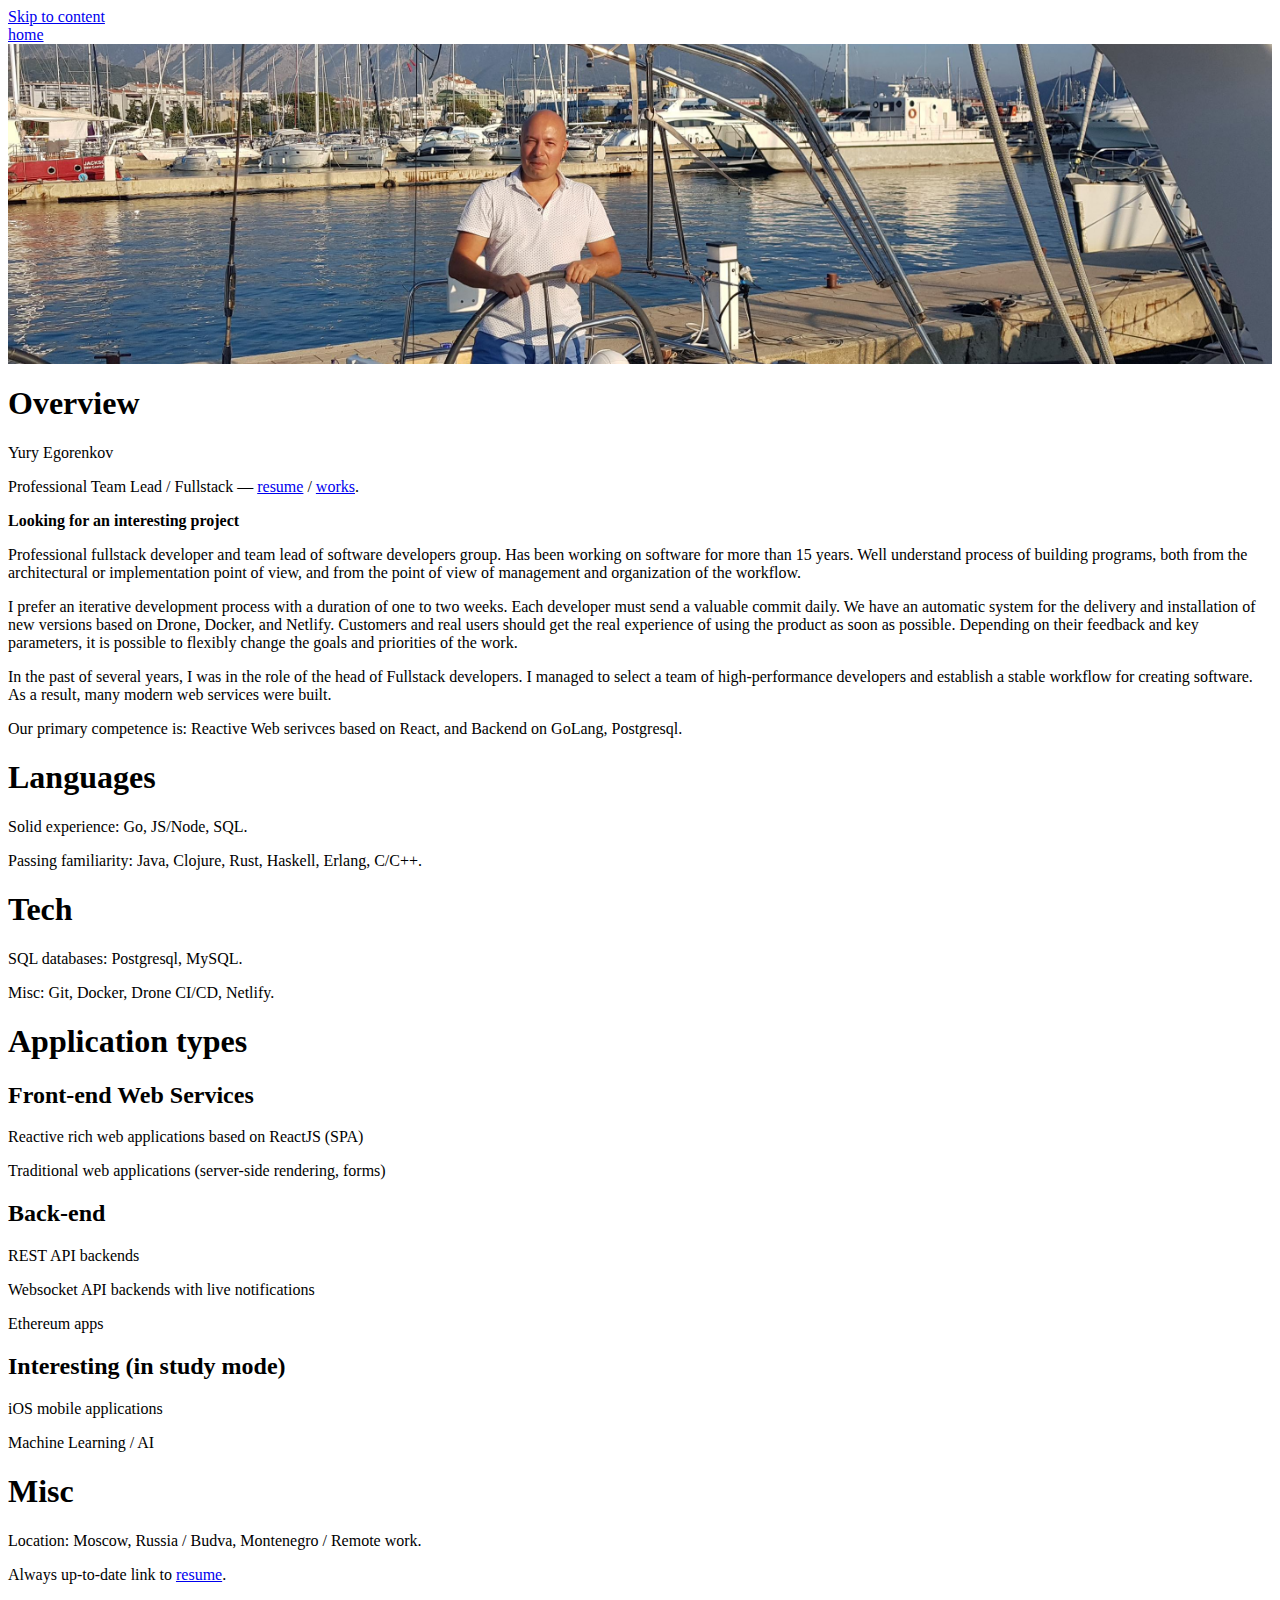
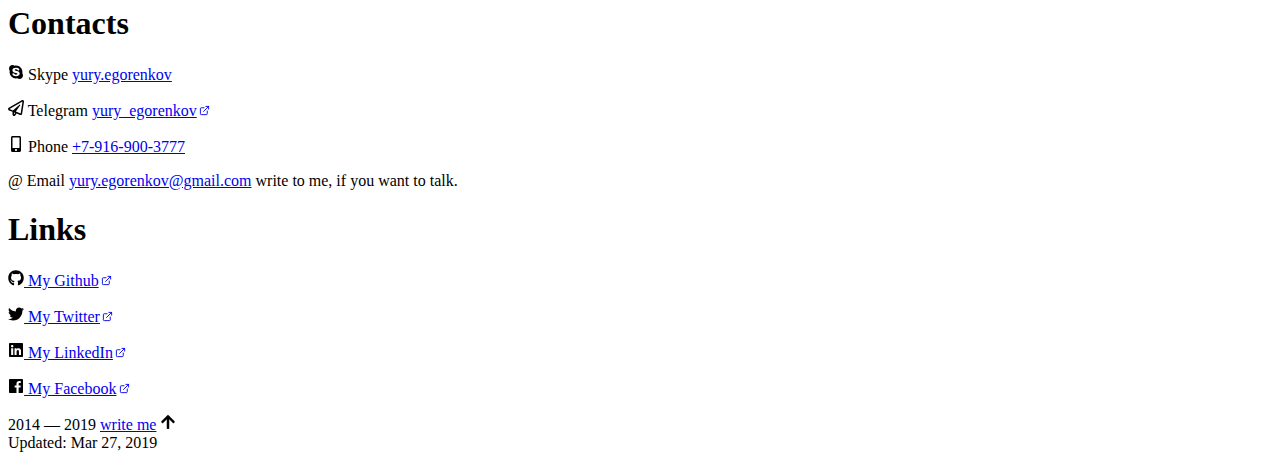
==== public/index.html @ 39ac1ca4 "Initial" ====
<!doctype html>
<html class="theme-light">
<head>
    <meta charset="utf-8" />
    <meta http-equiv="X-UA-Compatible" content="IE=edge,chrome=1" />
    <meta name="viewport" content="width=device-width, minimum-scale=1, maximum-scale=2, initial-scale=1, user-scalable=yes" />
    <link rel="icon" href="data:;base64,=" />
    <link rel="stylesheet" type="text/css" href="/styles/main.css?842717020" />

    <title>about:yury</title>

    <link rel="alternate" type="application/atom+xml" title="Yury's Posts (Atom)" href="/feed.xml" />
    <link rel="alternate" type="application/rss+xml" title="Yury's Posts (RSS)" href="/feed_rss.xml" />

    <meta name="author" content="Yury Egorenkov" />
    <meta property="og:title" content="about:yury" />
    <meta name="description" content="Overview about me" />
    
    

    
</head>

<body class="col-start-stretch relative" style="min-height: 100vh">
    
    <a href="#main-content" class="skip-to-content" onclick="event.preventDefault(); if (document.getElementById('main-content')) {document.getElementById('main-content').scrollIntoView()}">Skip to content</a>

<div class="limit-width row-start-stretch margin-v-1 gaps-h-1">
    <nav class="row-start-stretch">
        <a href="/"      aria-current="page" class="navlink --busy">home</a>

    </nav>

    <span class="flex-1"></span>
</div>

<div class="limit-width col-start-stretch flex-1">

<article role="main article" id="main-content" class="fancy-typography">
<div style="background-size: cover; background-image: url(images/face-far-away.jpg); background-repeat: no-repeat; background-position: 20% 50%; height: 20rem;"></div>
<h1 id="overview"><span class="heading-prefix" aria-hidden="true"></span>Overview<span style="margin-left: 0.5rem;"><a href="#overview" class="heading-anchor" aria-hidden="true"></a></span></h1>
<p>Yury Egorenkov</p>

<p>Professional Team Lead / Fullstack — <a href="/resume">resume</a> / <a href="/works">works</a>.</p>

<p><strong>Looking for an interesting project</strong></p>

<p>Professional fullstack developer and team lead of software developers group. Has been working on software for more than 15 years. Well understand process of building programs, both from the architectural or implementation point of view, and from the point of view of management and organization of the workflow.</p>

<p>I prefer an iterative development process with a duration of one to two weeks. Each developer must send a valuable commit daily. We have an automatic system for the delivery and installation of new versions based on Drone, Docker, and Netlify. Customers and real users should get the real experience of using the product as soon as possible. Depending on their feedback and key parameters, it is possible to flexibly change the goals and priorities of the work.</p>

<p>In the past of several years, I was in the role of the head of Fullstack developers. I managed to select a team of high-performance developers and establish a stable workflow for creating software. As a result, many modern web services were built.</p>

<p>Our primary competence is: Reactive Web serivces based on React, and Backend on GoLang, Postgresql.</p>
<h1 id="languages"><span class="heading-prefix" aria-hidden="true"></span>Languages<span style="margin-left: 0.5rem;"><a href="#languages" class="heading-anchor" aria-hidden="true"></a></span></h1>
<p>Solid experience: Go, JS/Node, SQL.</p>

<p>Passing familiarity: Java, Clojure, Rust, Haskell, Erlang, C/C++.</p>
<h1 id="tech"><span class="heading-prefix" aria-hidden="true"></span>Tech<span style="margin-left: 0.5rem;"><a href="#tech" class="heading-anchor" aria-hidden="true"></a></span></h1>
<p>SQL databases: Postgresql, MySQL.</p>

<p>Misc: Git, Docker, Drone CI/CD, Netlify.</p>
<h1 id="application-types"><span class="heading-prefix" aria-hidden="true"></span>Application types<span style="margin-left: 0.5rem;"><a href="#application-types" class="heading-anchor" aria-hidden="true"></a></span></h1><h2 id="front-end-web-services"><span class="heading-prefix" aria-hidden="true"></span>Front-end Web Services<span style="margin-left: 0.5rem;"><a href="#front-end-web-services" class="heading-anchor" aria-hidden="true"></a></span></h2>
<p>Reactive rich web applications based on ReactJS (SPA)</p>

<p>Traditional web applications (server-side rendering, forms)</p>
<h2 id="back-end"><span class="heading-prefix" aria-hidden="true"></span>Back-end<span style="margin-left: 0.5rem;"><a href="#back-end" class="heading-anchor" aria-hidden="true"></a></span></h2>
<p>REST API backends</p>

<p>Websocket API backends with live notifications</p>

<p>Ethereum apps</p>
<h2 id="interesting-in-study-mode"><span class="heading-prefix" aria-hidden="true"></span>Interesting (in study mode)<span style="margin-left: 0.5rem;"><a href="#interesting-in-study-mode" class="heading-anchor" aria-hidden="true"></a></span></h2>
<p>iOS mobile applications</p>

<p>Machine Learning / AI</p>
<h1 id="misc"><span class="heading-prefix" aria-hidden="true"></span>Misc<span style="margin-left: 0.5rem;"><a href="#misc" class="heading-anchor" aria-hidden="true"></a></span></h1>
<p>Location: Moscow, Russia / Budva, Montenegro / Remote work.</p>

<p>Always up-to-date link to <a href="/resume">resume</a>.</p>
<h1 id="contacts"><span class="heading-prefix" aria-hidden="true"></span>Contacts<span style="margin-left: 0.5rem;"><a href="#contacts" class="heading-anchor" aria-hidden="true"></a></span></h1>
<p><span><svg class="svg-icon fill-skype" viewBox="0 0 448 512" width="1em" height="1em"><path d="M424.7 299.8c2.9-14 4.7-28.9 4.7-43.8 0-113.5-91.9-205.3-205.3-205.3-14.9 0-29.7 1.7-43.8 4.7C161.3 40.7 137.7 32 112 32 50.2 32 0 82.2 0 144c0 25.7 8.7 49.3 23.3 68.2-2.9 14-4.7 28.9-4.7 43.8 0 113.5 91.9 205.3 205.3 205.3 14.9 0 29.7-1.7 43.8-4.7 19 14.6 42.6 23.3 68.2 23.3 61.8 0 112-50.2 112-112 .1-25.6-8.6-49.2-23.2-68.1zm-194.6 91.5c-65.6 0-120.5-29.2-120.5-65 0-16 9-30.6 29.5-30.6 31.2 0 34.1 44.9 88.1 44.9 25.7 0 42.3-11.4 42.3-26.3 0-18.7-16-21.6-42-28-62.5-15.4-117.8-22-117.8-87.2 0-59.2 58.6-81.1 109.1-81.1 55.1 0 110.8 21.9 110.8 55.4 0 16.9-11.4 31.8-30.3 31.8-28.3 0-29.2-33.5-75-33.5-25.7 0-42 7-42 22.5 0 19.8 20.8 21.8 69.1 33 41.4 9.3 90.7 26.8 90.7 77.6 0 59.1-57.1 86.5-112 86.5z"/></svg> Skype <a href="skype:yury.egorenkov?chat">yury.egorenkov</a></span></p>

<p><span><svg class="svg-icon fill-fg" viewBox="0 0 512 512" width="1em" height="1em"><path d="M440 6.5L24 246.4c-34.4 19.9-31.1 70.8 5.7 85.9L144 379.6V464c0 46.4 59.2 65.5 86.6 28.6l43.8-59.1 111.9 46.2c5.9 2.4 12.1 3.6 18.3 3.6 8.2 0 16.3-2.1 23.6-6.2 12.8-7.2 21.6-20 23.9-34.5l59.4-387.2c6.1-40.1-36.9-68.8-71.5-48.9zM192 464v-64.6l36.6 15.1L192 464zm212.6-28.7l-153.8-63.5L391 169.5c10.7-15.5-9.5-33.5-23.7-21.2L155.8 332.6 48 288 464 48l-59.4 387.3z"/></svg> Telegram <a href="https://t.me/yury_egorenkov" target="_blank" rel="noopener noreferrer">yury_egorenkov<svg width="24" height="24" viewBox="0 0 24 24" fill="none" stroke="currentColor" stroke-width="2" stroke-linecap="round" stroke-linejoin="round" style="display: inline-block; width: 1.5ex; height: 1.5ex; margin-left: 0.3ch;" aria-hidden="true">
	<path d="M18 13v6a2 2 0 0 1-2 2H5a2 2 0 0 1-2-2V8a2 2 0 0 1 2-2h6" />
	<polyline points="15 3 21 3 21 9" />
	<line x1="10" y1="14" x2="21" y2="3" />
</svg></a></span></p>

<p><span><svg class="svg-icon fill-fg" viewBox="0 0 320 512" width="1em" height="1em"><path d="M272 0H48C21.5 0 0 21.5 0 48v416c0 26.5 21.5 48 48 48h224c26.5 0 48-21.5 48-48V48c0-26.5-21.5-48-48-48zM160 480c-17.7 0-32-14.3-32-32s14.3-32 32-32 32 14.3 32 32-14.3 32-32 32zm112-108c0 6.6-5.4 12-12 12H60c-6.6 0-12-5.4-12-12V60c0-6.6 5.4-12 12-12h200c6.6 0 12 5.4 12 12v312z"/></svg> Phone <a href="tel:+7-916-900-3777">+7-916-900-3777</a></span></p>

<p><span>@ Email <a href="mailto:yury.egorenkov@gmail.com">yury.egorenkov@gmail.com</a></span> <span>write to me, if you want to talk.</span></p>
<h1 id="links"><span class="heading-prefix" aria-hidden="true"></span>Links<span style="margin-left: 0.5rem;"><a href="#links" class="heading-anchor" aria-hidden="true"></a></span></h1>
<p><a href="https://github.com/https://github.com/yury-egorenkov" target="_blank" rel="noopener noreferrer"><svg class="svg-icon fill-github" viewBox="0 0 496 512" width="1em" height="1em"><path d="M165.9 397.4c0 2-2.3 3.6-5.2 3.6-3.3.3-5.6-1.3-5.6-3.6 0-2 2.3-3.6 5.2-3.6 3-.3 5.6 1.3 5.6 3.6zm-31.1-4.5c-.7 2 1.3 4.3 4.3 4.9 2.6 1 5.6 0 6.2-2s-1.3-4.3-4.3-5.2c-2.6-.7-5.5.3-6.2 2.3zm44.2-1.7c-2.9.7-4.9 2.6-4.6 4.9.3 2 2.9 3.3 5.9 2.6 2.9-.7 4.9-2.6 4.6-4.6-.3-1.9-3-3.2-5.9-2.9zM244.8 8C106.1 8 0 113.3 0 252c0 110.9 69.8 205.8 169.5 239.2 12.8 2.3 17.3-5.6 17.3-12.1 0-6.2-.3-40.4-.3-61.4 0 0-70 15-84.7-29.8 0 0-11.4-29.1-27.8-36.6 0 0-22.9-15.7 1.6-15.4 0 0 24.9 2 38.6 25.8 21.9 38.6 58.6 27.5 72.9 20.9 2.3-16 8.8-27.1 16-33.7-55.9-6.2-112.3-14.3-112.3-110.5 0-27.5 7.6-41.3 23.6-58.9-2.6-6.5-11.1-33.3 2.6-67.9 20.9-6.5 69 27 69 27 20-5.6 41.5-8.5 62.8-8.5s42.8 2.9 62.8 8.5c0 0 48.1-33.6 69-27 13.7 34.7 5.2 61.4 2.6 67.9 16 17.7 25.8 31.5 25.8 58.9 0 96.5-58.9 104.2-114.8 110.5 9.2 7.9 17 22.9 17 46.4 0 33.7-.3 75.4-.3 83.6 0 6.5 4.6 14.4 17.3 12.1C428.2 457.8 496 362.9 496 252 496 113.3 383.5 8 244.8 8zM97.2 352.9c-1.3 1-1 3.3.7 5.2 1.6 1.6 3.9 2.3 5.2 1 1.3-1 1-3.3-.7-5.2-1.6-1.6-3.9-2.3-5.2-1zm-10.8-8.1c-.7 1.3.3 2.9 2.3 3.9 1.6 1 3.6.7 4.3-.7.7-1.3-.3-2.9-2.3-3.9-2-.6-3.6-.3-4.3.7zm32.4 35.6c-1.6 1.3-1 4.3 1.3 6.2 2.3 2.3 5.2 2.6 6.5 1 1.3-1.3.7-4.3-1.3-6.2-2.2-2.3-5.2-2.6-6.5-1zm-11.4-14.7c-1.6 1-1.6 3.6 0 5.9 1.6 2.3 4.3 3.3 5.6 2.3 1.6-1.3 1.6-3.9 0-6.2-1.4-2.3-4-3.3-5.6-2z"/></svg> My Github<svg width="24" height="24" viewBox="0 0 24 24" fill="none" stroke="currentColor" stroke-width="2" stroke-linecap="round" stroke-linejoin="round" style="display: inline-block; width: 1.5ex; height: 1.5ex; margin-left: 0.3ch;" aria-hidden="true">
	<path d="M18 13v6a2 2 0 0 1-2 2H5a2 2 0 0 1-2-2V8a2 2 0 0 1 2-2h6" />
	<polyline points="15 3 21 3 21 9" />
	<line x1="10" y1="14" x2="21" y2="3" />
</svg></a></p>

<p><a href="https://twitter.com/yury_egorenkov" target="_blank" rel="noopener noreferrer"><svg class="svg-icon fill-twitter" viewBox="0 0 512 512" width="1em" height="1em"><path d="M459.37 151.716c.325 4.548.325 9.097.325 13.645 0 138.72-105.583 298.558-298.558 298.558-59.452 0-114.68-17.219-161.137-47.106 8.447.974 16.568 1.299 25.34 1.299 49.055 0 94.213-16.568 130.274-44.832-46.132-.975-84.792-31.188-98.112-72.772 6.498.974 12.995 1.624 19.818 1.624 9.421 0 18.843-1.3 27.614-3.573-48.081-9.747-84.143-51.98-84.143-102.985v-1.299c13.969 7.797 30.214 12.67 47.431 13.319-28.264-18.843-46.781-51.005-46.781-87.391 0-19.492 5.197-37.36 14.294-52.954 51.655 63.675 129.3 105.258 216.365 109.807-1.624-7.797-2.599-15.918-2.599-24.04 0-57.828 46.782-104.934 104.934-104.934 30.213 0 57.502 12.67 76.67 33.137 23.715-4.548 46.456-13.32 66.599-25.34-7.798 24.366-24.366 44.833-46.132 57.827 21.117-2.273 41.584-8.122 60.426-16.243-14.292 20.791-32.161 39.308-52.628 54.253z"/></svg> My Twitter<svg width="24" height="24" viewBox="0 0 24 24" fill="none" stroke="currentColor" stroke-width="2" stroke-linecap="round" stroke-linejoin="round" style="display: inline-block; width: 1.5ex; height: 1.5ex; margin-left: 0.3ch;" aria-hidden="true">
	<path d="M18 13v6a2 2 0 0 1-2 2H5a2 2 0 0 1-2-2V8a2 2 0 0 1 2-2h6" />
	<polyline points="15 3 21 3 21 9" />
	<line x1="10" y1="14" x2="21" y2="3" />
</svg></a></p>

<p><a href="https://www.linkedin.com/in/yuryegorenkov" target="_blank" rel="noopener noreferrer"><svg class="svg-icon fill-linkedin" viewBox="0 0 448 512" width="1em" height="1em"><path d="M416 32H31.9C14.3 32 0 46.5 0 64.3v383.4C0 465.5 14.3 480 31.9 480H416c17.6 0 32-14.5 32-32.3V64.3c0-17.8-14.4-32.3-32-32.3zM135.4 416H69V202.2h66.5V416zm-33.2-243c-21.3 0-38.5-17.3-38.5-38.5S80.9 96 102.2 96c21.2 0 38.5 17.3 38.5 38.5 0 21.3-17.2 38.5-38.5 38.5zm282.1 243h-66.4V312c0-24.8-.5-56.7-34.5-56.7-34.6 0-39.9 27-39.9 54.9V416h-66.4V202.2h63.7v29.2h.9c8.9-16.8 30.6-34.5 62.9-34.5 67.2 0 79.7 44.3 79.7 101.9V416z"/></svg> My LinkedIn<svg width="24" height="24" viewBox="0 0 24 24" fill="none" stroke="currentColor" stroke-width="2" stroke-linecap="round" stroke-linejoin="round" style="display: inline-block; width: 1.5ex; height: 1.5ex; margin-left: 0.3ch;" aria-hidden="true">
	<path d="M18 13v6a2 2 0 0 1-2 2H5a2 2 0 0 1-2-2V8a2 2 0 0 1 2-2h6" />
	<polyline points="15 3 21 3 21 9" />
	<line x1="10" y1="14" x2="21" y2="3" />
</svg></a></p>

<p><a href="https://www.facebook.com/yury.egorenkov" target="_blank" rel="noopener noreferrer"><svg class="svg-icon fill-facebook" viewBox="0 0 448 512" width="1em" height="1em"><path d="M448 56.7v398.5c0 13.7-11.1 24.7-24.7 24.7H309.1V306.5h58.2l8.7-67.6h-67v-43.2c0-19.6 5.4-32.9 33.5-32.9h35.8v-60.5c-6.2-.8-27.4-2.7-52.2-2.7-51.6 0-87 31.5-87 89.4v49.9h-58.4v67.6h58.4V480H24.7C11.1 480 0 468.9 0 455.3V56.7C0 43.1 11.1 32 24.7 32h398.5c13.7 0 24.8 11.1 24.8 24.7z"/></svg> My Facebook<svg width="24" height="24" viewBox="0 0 24 24" fill="none" stroke="currentColor" stroke-width="2" stroke-linecap="round" stroke-linejoin="round" style="display: inline-block; width: 1.5ex; height: 1.5ex; margin-left: 0.3ch;" aria-hidden="true">
	<path d="M18 13v6a2 2 0 0 1-2 2H5a2 2 0 0 1-2-2V8a2 2 0 0 1 2-2h6" />
	<polyline points="15 3 21 3 21 9" />
	<line x1="10" y1="14" x2="21" y2="3" />
</svg></a></p>

</article>
</div>
<footer style="margin-top: auto">
    <div class="limit-width row-between-center margin-t-2 font-small">
        <span class="flex-1 row-start-start gaps-h-0x5">
            <span class="text-left">2014 — 2019</span>
        </span>

        <span class="flex-1 text-center">
            <a href="/#contacts" class="decorate-link">write me</a>
        </span>

        <span class="flex-1 row-end-center gaps-h-0x5">
            <a href="#" class="fill-faded padding-1 busy-bg-pale" onclick="event.preventDefault(); window.scrollTo(0, 0)">
                <svg class="svg-icon fill-fg" viewBox="0 0 448 512" width="1em" height="1em"><path d="M34.9 289.5l-22.2-22.2c-9.4-9.4-9.4-24.6 0-33.9L207 39c9.4-9.4 24.6-9.4 33.9 0l194.3 194.3c9.4 9.4 9.4 24.6 0 33.9L413 289.4c-9.5 9.5-25 9.3-34.3-.4L264 168.6V456c0 13.3-10.7 24-24 24h-32c-13.3 0-24-10.7-24-24V168.6L69.2 289.1c-9.3 9.8-24.8 10-34.3.4z"/></svg>
            </a>
        </span>

    </div>
    <span class="fg-blue row-center-center padding-0x5 sm-hide font-small margin-b-2">
        Updated: Mar 27, 2019
    </span>
</footer>

</body>
</html>
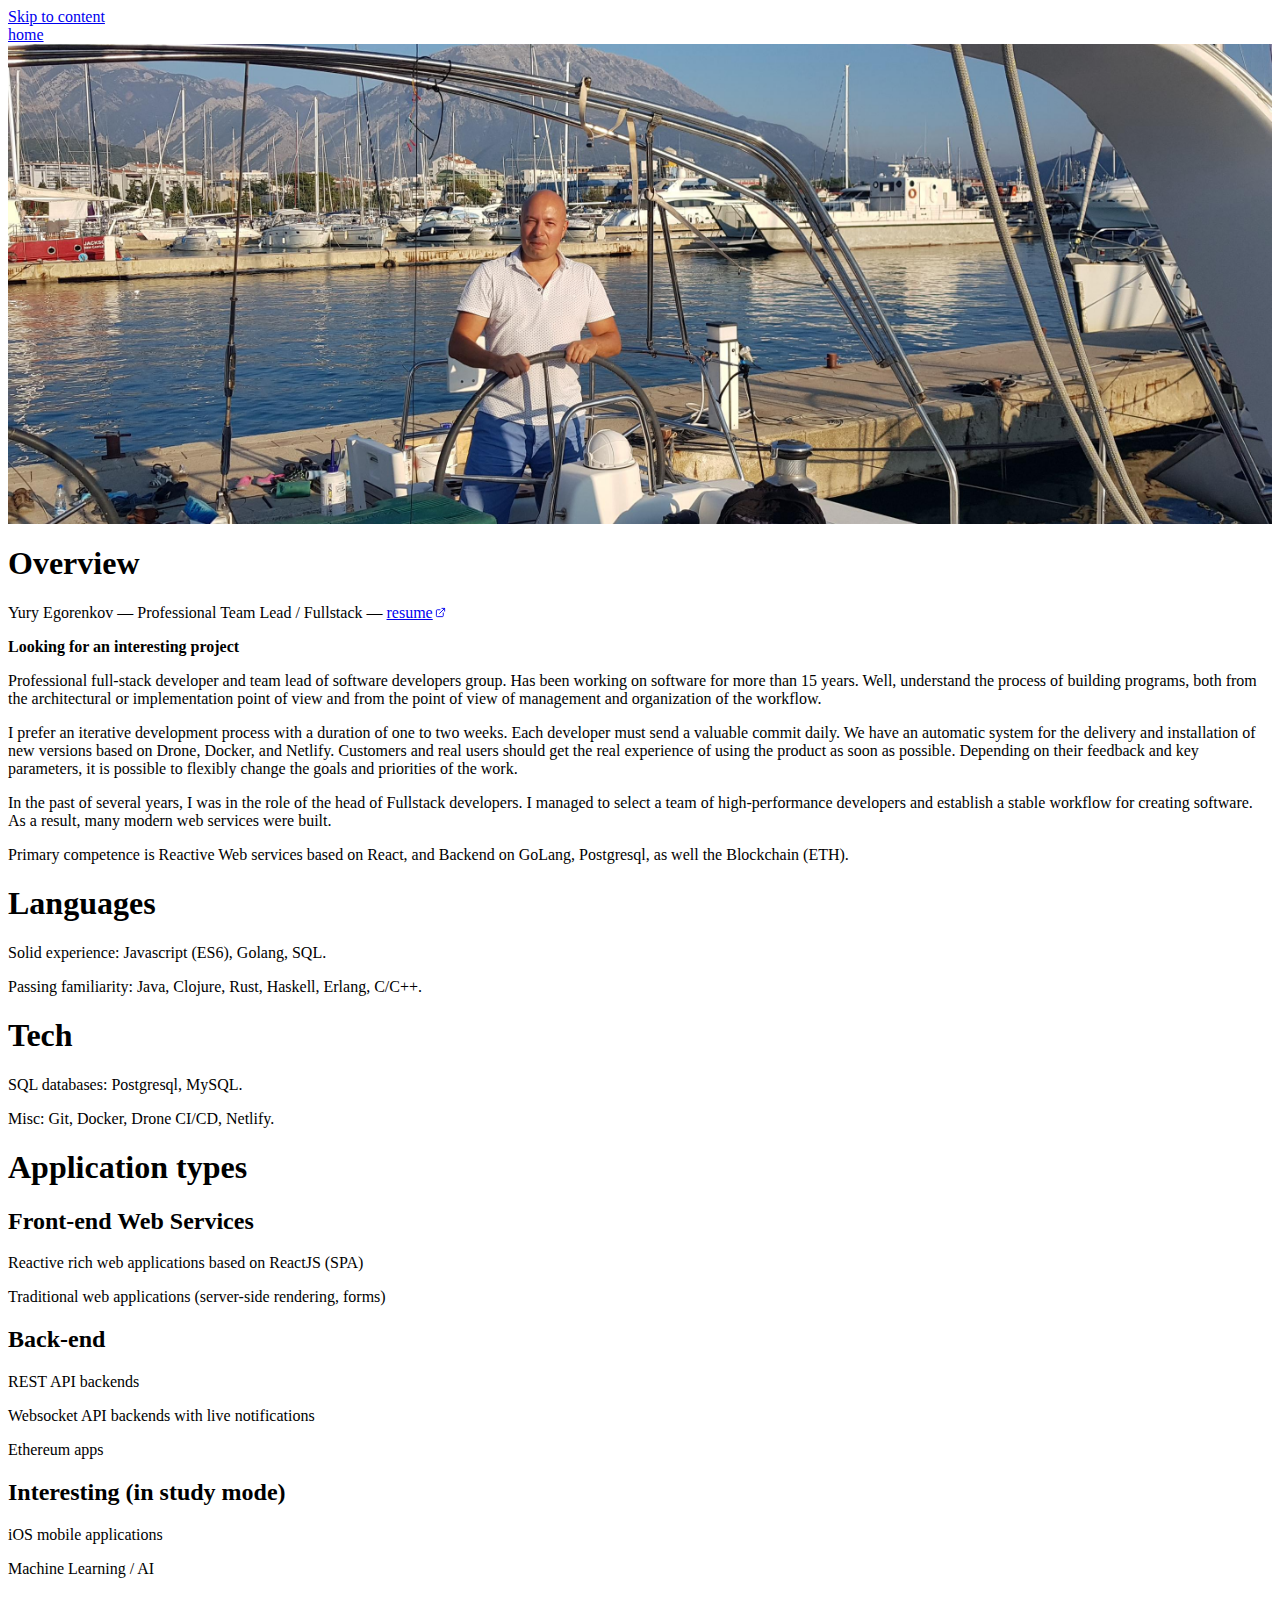
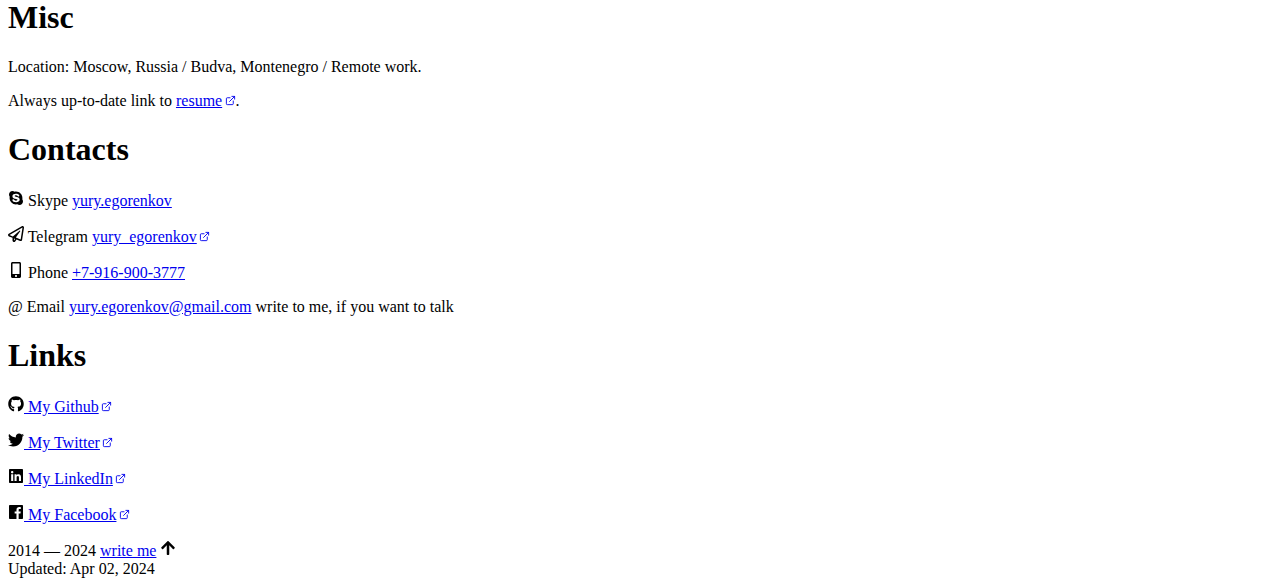
==== commit dd1b15d5: "update" ====
--- a/public/index.html
+++ b/public/index.html
@@ -7,7 +7,7 @@
     <meta http-equiv="X-UA-Compatible" content="IE=edge,chrome=1" />
     <meta name="viewport" content="width=device-width, minimum-scale=1, maximum-scale=2, initial-scale=1, user-scalable=yes" />
     <link rel="icon" href="data:;base64,=" />
-    <link rel="stylesheet" type="text/css" href="/styles/main.css?842717020" />
+    <link rel="stylesheet" type="text/css" href="/styles/main.css?2038289676" />
 
     <title>about:yury</title>
 
@@ -20,6 +20,21 @@
     
     
 
+    
+    <script>
+        {
+            let ws
+            function reinit() {
+                const url    = 'ws://' + window.location.hostname + ':52694/ws'
+                const ws     = new WebSocket(url)
+                ws.onmessage = reload
+                ws.onclose   = reinitAfterDelay
+            }
+            function reload()           {window.location.reload()}
+            function reinitAfterDelay() {setTimeout(reinit, 1000)}
+            reinit()
+        }
+    </script>
     
 </head>
 
@@ -36,26 +51,30 @@
     <span class="flex-1"></span>
 </div>
 
-<div class="limit-width col-start-stretch flex-1">
+<div class="col-start-stretch flex-1">
 
 <article role="main article" id="main-content" class="fancy-typography">
-<div style="background-size: cover; background-image: url(images/face-far-away.jpg); background-repeat: no-repeat; background-position: 20% 50%; height: 20rem;"></div>
+<div style="background-size: cover; background-image: url(images/face-far-away.jpg); background-repeat: no-repeat; background-position: 20% 50%; height: 30rem;"></div>
+
+<p><div class="limit-width fancy-typography"></p>
 <h1 id="overview"><span class="heading-prefix" aria-hidden="true"></span>Overview<span style="margin-left: 0.5rem;"><a href="#overview" class="heading-anchor" aria-hidden="true"></a></span></h1>
-<p>Yury Egorenkov</p>
-
-<p>Professional Team Lead / Fullstack — <a href="/resume">resume</a> / <a href="/works">works</a>.</p>
+<p>Yury Egorenkov — Professional Team Lead / Fullstack — <a href="https://resume.io/r/cCvDwckXS" target="_blank" rel="noopener noreferrer">resume<svg width="24" height="24" viewBox="0 0 24 24" fill="none" stroke="currentColor" stroke-width="2" stroke-linecap="round" stroke-linejoin="round" style="display: inline-block; width: 1.5ex; height: 1.5ex; margin-left: 0.3ch;" aria-hidden="true">
+	<path d="M18 13v6a2 2 0 0 1-2 2H5a2 2 0 0 1-2-2V8a2 2 0 0 1 2-2h6" />
+	<polyline points="15 3 21 3 21 9" />
+	<line x1="10" y1="14" x2="21" y2="3" />
+</svg></a></p>
 
 <p><strong>Looking for an interesting project</strong></p>
 
-<p>Professional fullstack developer and team lead of software developers group. Has been working on software for more than 15 years. Well understand process of building programs, both from the architectural or implementation point of view, and from the point of view of management and organization of the workflow.</p>
+<p>Professional full-stack developer and team lead of software developers group. Has been working on software for more than 15 years. Well, understand the process of building programs, both from the architectural or implementation point of view and from the point of view of management and organization of the workflow.</p>
 
 <p>I prefer an iterative development process with a duration of one to two weeks. Each developer must send a valuable commit daily. We have an automatic system for the delivery and installation of new versions based on Drone, Docker, and Netlify. Customers and real users should get the real experience of using the product as soon as possible. Depending on their feedback and key parameters, it is possible to flexibly change the goals and priorities of the work.</p>
 
 <p>In the past of several years, I was in the role of the head of Fullstack developers. I managed to select a team of high-performance developers and establish a stable workflow for creating software. As a result, many modern web services were built.</p>
 
-<p>Our primary competence is: Reactive Web serivces based on React, and Backend on GoLang, Postgresql.</p>
+<p>Primary competence is Reactive Web services based on React, and Backend on GoLang, Postgresql, as well the Blockchain (ETH).</p>
 <h1 id="languages"><span class="heading-prefix" aria-hidden="true"></span>Languages<span style="margin-left: 0.5rem;"><a href="#languages" class="heading-anchor" aria-hidden="true"></a></span></h1>
-<p>Solid experience: Go, JS/Node, SQL.</p>
+<p>Solid experience: Javascript (ES6), Golang, SQL.</p>
 
 <p>Passing familiarity: Java, Clojure, Rust, Haskell, Erlang, C/C++.</p>
 <h1 id="tech"><span class="heading-prefix" aria-hidden="true"></span>Tech<span style="margin-left: 0.5rem;"><a href="#tech" class="heading-anchor" aria-hidden="true"></a></span></h1>
@@ -79,7 +98,11 @@
 <h1 id="misc"><span class="heading-prefix" aria-hidden="true"></span>Misc<span style="margin-left: 0.5rem;"><a href="#misc" class="heading-anchor" aria-hidden="true"></a></span></h1>
 <p>Location: Moscow, Russia / Budva, Montenegro / Remote work.</p>
 
-<p>Always up-to-date link to <a href="/resume">resume</a>.</p>
+<p>Always up-to-date link to <a href="https://resume.io/r/cCvDwckXS" target="_blank" rel="noopener noreferrer">resume<svg width="24" height="24" viewBox="0 0 24 24" fill="none" stroke="currentColor" stroke-width="2" stroke-linecap="round" stroke-linejoin="round" style="display: inline-block; width: 1.5ex; height: 1.5ex; margin-left: 0.3ch;" aria-hidden="true">
+	<path d="M18 13v6a2 2 0 0 1-2 2H5a2 2 0 0 1-2-2V8a2 2 0 0 1 2-2h6" />
+	<polyline points="15 3 21 3 21 9" />
+	<line x1="10" y1="14" x2="21" y2="3" />
+</svg></a>.</p>
 <h1 id="contacts"><span class="heading-prefix" aria-hidden="true"></span>Contacts<span style="margin-left: 0.5rem;"><a href="#contacts" class="heading-anchor" aria-hidden="true"></a></span></h1>
 <p><span><svg class="svg-icon fill-skype" viewBox="0 0 448 512" width="1em" height="1em"><path d="M424.7 299.8c2.9-14 4.7-28.9 4.7-43.8 0-113.5-91.9-205.3-205.3-205.3-14.9 0-29.7 1.7-43.8 4.7C161.3 40.7 137.7 32 112 32 50.2 32 0 82.2 0 144c0 25.7 8.7 49.3 23.3 68.2-2.9 14-4.7 28.9-4.7 43.8 0 113.5 91.9 205.3 205.3 205.3 14.9 0 29.7-1.7 43.8-4.7 19 14.6 42.6 23.3 68.2 23.3 61.8 0 112-50.2 112-112 .1-25.6-8.6-49.2-23.2-68.1zm-194.6 91.5c-65.6 0-120.5-29.2-120.5-65 0-16 9-30.6 29.5-30.6 31.2 0 34.1 44.9 88.1 44.9 25.7 0 42.3-11.4 42.3-26.3 0-18.7-16-21.6-42-28-62.5-15.4-117.8-22-117.8-87.2 0-59.2 58.6-81.1 109.1-81.1 55.1 0 110.8 21.9 110.8 55.4 0 16.9-11.4 31.8-30.3 31.8-28.3 0-29.2-33.5-75-33.5-25.7 0-42 7-42 22.5 0 19.8 20.8 21.8 69.1 33 41.4 9.3 90.7 26.8 90.7 77.6 0 59.1-57.1 86.5-112 86.5z"/></svg> Skype <a href="skype:yury.egorenkov?chat">yury.egorenkov</a></span></p>
 
@@ -91,9 +114,9 @@
 
 <p><span><svg class="svg-icon fill-fg" viewBox="0 0 320 512" width="1em" height="1em"><path d="M272 0H48C21.5 0 0 21.5 0 48v416c0 26.5 21.5 48 48 48h224c26.5 0 48-21.5 48-48V48c0-26.5-21.5-48-48-48zM160 480c-17.7 0-32-14.3-32-32s14.3-32 32-32 32 14.3 32 32-14.3 32-32 32zm112-108c0 6.6-5.4 12-12 12H60c-6.6 0-12-5.4-12-12V60c0-6.6 5.4-12 12-12h200c6.6 0 12 5.4 12 12v312z"/></svg> Phone <a href="tel:+7-916-900-3777">+7-916-900-3777</a></span></p>
 
-<p><span>@ Email <a href="mailto:yury.egorenkov@gmail.com">yury.egorenkov@gmail.com</a></span> <span>write to me, if you want to talk.</span></p>
+<p><span>@ Email <a href="mailto:yury.egorenkov@gmail.com">yury.egorenkov@gmail.com</a></span> <span>write to me, if you want to talk  </span></p>
 <h1 id="links"><span class="heading-prefix" aria-hidden="true"></span>Links<span style="margin-left: 0.5rem;"><a href="#links" class="heading-anchor" aria-hidden="true"></a></span></h1>
-<p><a href="https://github.com/https://github.com/yury-egorenkov" target="_blank" rel="noopener noreferrer"><svg class="svg-icon fill-github" viewBox="0 0 496 512" width="1em" height="1em"><path d="M165.9 397.4c0 2-2.3 3.6-5.2 3.6-3.3.3-5.6-1.3-5.6-3.6 0-2 2.3-3.6 5.2-3.6 3-.3 5.6 1.3 5.6 3.6zm-31.1-4.5c-.7 2 1.3 4.3 4.3 4.9 2.6 1 5.6 0 6.2-2s-1.3-4.3-4.3-5.2c-2.6-.7-5.5.3-6.2 2.3zm44.2-1.7c-2.9.7-4.9 2.6-4.6 4.9.3 2 2.9 3.3 5.9 2.6 2.9-.7 4.9-2.6 4.6-4.6-.3-1.9-3-3.2-5.9-2.9zM244.8 8C106.1 8 0 113.3 0 252c0 110.9 69.8 205.8 169.5 239.2 12.8 2.3 17.3-5.6 17.3-12.1 0-6.2-.3-40.4-.3-61.4 0 0-70 15-84.7-29.8 0 0-11.4-29.1-27.8-36.6 0 0-22.9-15.7 1.6-15.4 0 0 24.9 2 38.6 25.8 21.9 38.6 58.6 27.5 72.9 20.9 2.3-16 8.8-27.1 16-33.7-55.9-6.2-112.3-14.3-112.3-110.5 0-27.5 7.6-41.3 23.6-58.9-2.6-6.5-11.1-33.3 2.6-67.9 20.9-6.5 69 27 69 27 20-5.6 41.5-8.5 62.8-8.5s42.8 2.9 62.8 8.5c0 0 48.1-33.6 69-27 13.7 34.7 5.2 61.4 2.6 67.9 16 17.7 25.8 31.5 25.8 58.9 0 96.5-58.9 104.2-114.8 110.5 9.2 7.9 17 22.9 17 46.4 0 33.7-.3 75.4-.3 83.6 0 6.5 4.6 14.4 17.3 12.1C428.2 457.8 496 362.9 496 252 496 113.3 383.5 8 244.8 8zM97.2 352.9c-1.3 1-1 3.3.7 5.2 1.6 1.6 3.9 2.3 5.2 1 1.3-1 1-3.3-.7-5.2-1.6-1.6-3.9-2.3-5.2-1zm-10.8-8.1c-.7 1.3.3 2.9 2.3 3.9 1.6 1 3.6.7 4.3-.7.7-1.3-.3-2.9-2.3-3.9-2-.6-3.6-.3-4.3.7zm32.4 35.6c-1.6 1.3-1 4.3 1.3 6.2 2.3 2.3 5.2 2.6 6.5 1 1.3-1.3.7-4.3-1.3-6.2-2.2-2.3-5.2-2.6-6.5-1zm-11.4-14.7c-1.6 1-1.6 3.6 0 5.9 1.6 2.3 4.3 3.3 5.6 2.3 1.6-1.3 1.6-3.9 0-6.2-1.4-2.3-4-3.3-5.6-2z"/></svg> My Github<svg width="24" height="24" viewBox="0 0 24 24" fill="none" stroke="currentColor" stroke-width="2" stroke-linecap="round" stroke-linejoin="round" style="display: inline-block; width: 1.5ex; height: 1.5ex; margin-left: 0.3ch;" aria-hidden="true">
+<p><a href="https://github.com/yury-egorenkov" target="_blank" rel="noopener noreferrer"><svg class="svg-icon fill-github" viewBox="0 0 496 512" width="1em" height="1em"><path d="M165.9 397.4c0 2-2.3 3.6-5.2 3.6-3.3.3-5.6-1.3-5.6-3.6 0-2 2.3-3.6 5.2-3.6 3-.3 5.6 1.3 5.6 3.6zm-31.1-4.5c-.7 2 1.3 4.3 4.3 4.9 2.6 1 5.6 0 6.2-2s-1.3-4.3-4.3-5.2c-2.6-.7-5.5.3-6.2 2.3zm44.2-1.7c-2.9.7-4.9 2.6-4.6 4.9.3 2 2.9 3.3 5.9 2.6 2.9-.7 4.9-2.6 4.6-4.6-.3-1.9-3-3.2-5.9-2.9zM244.8 8C106.1 8 0 113.3 0 252c0 110.9 69.8 205.8 169.5 239.2 12.8 2.3 17.3-5.6 17.3-12.1 0-6.2-.3-40.4-.3-61.4 0 0-70 15-84.7-29.8 0 0-11.4-29.1-27.8-36.6 0 0-22.9-15.7 1.6-15.4 0 0 24.9 2 38.6 25.8 21.9 38.6 58.6 27.5 72.9 20.9 2.3-16 8.8-27.1 16-33.7-55.9-6.2-112.3-14.3-112.3-110.5 0-27.5 7.6-41.3 23.6-58.9-2.6-6.5-11.1-33.3 2.6-67.9 20.9-6.5 69 27 69 27 20-5.6 41.5-8.5 62.8-8.5s42.8 2.9 62.8 8.5c0 0 48.1-33.6 69-27 13.7 34.7 5.2 61.4 2.6 67.9 16 17.7 25.8 31.5 25.8 58.9 0 96.5-58.9 104.2-114.8 110.5 9.2 7.9 17 22.9 17 46.4 0 33.7-.3 75.4-.3 83.6 0 6.5 4.6 14.4 17.3 12.1C428.2 457.8 496 362.9 496 252 496 113.3 383.5 8 244.8 8zM97.2 352.9c-1.3 1-1 3.3.7 5.2 1.6 1.6 3.9 2.3 5.2 1 1.3-1 1-3.3-.7-5.2-1.6-1.6-3.9-2.3-5.2-1zm-10.8-8.1c-.7 1.3.3 2.9 2.3 3.9 1.6 1 3.6.7 4.3-.7.7-1.3-.3-2.9-2.3-3.9-2-.6-3.6-.3-4.3.7zm32.4 35.6c-1.6 1.3-1 4.3 1.3 6.2 2.3 2.3 5.2 2.6 6.5 1 1.3-1.3.7-4.3-1.3-6.2-2.2-2.3-5.2-2.6-6.5-1zm-11.4-14.7c-1.6 1-1.6 3.6 0 5.9 1.6 2.3 4.3 3.3 5.6 2.3 1.6-1.3 1.6-3.9 0-6.2-1.4-2.3-4-3.3-5.6-2z"/></svg> My Github<svg width="24" height="24" viewBox="0 0 24 24" fill="none" stroke="currentColor" stroke-width="2" stroke-linecap="round" stroke-linejoin="round" style="display: inline-block; width: 1.5ex; height: 1.5ex; margin-left: 0.3ch;" aria-hidden="true">
 	<path d="M18 13v6a2 2 0 0 1-2 2H5a2 2 0 0 1-2-2V8a2 2 0 0 1 2-2h6" />
 	<polyline points="15 3 21 3 21 9" />
 	<line x1="10" y1="14" x2="21" y2="3" />
@@ -115,14 +138,15 @@
 	<path d="M18 13v6a2 2 0 0 1-2 2H5a2 2 0 0 1-2-2V8a2 2 0 0 1 2-2h6" />
 	<polyline points="15 3 21 3 21 9" />
 	<line x1="10" y1="14" x2="21" y2="3" />
-</svg></a></p>
+</svg></a>
+</div></p>
 
 </article>
 </div>
 <footer style="margin-top: auto">
     <div class="limit-width row-between-center margin-t-2 font-small">
         <span class="flex-1 row-start-start gaps-h-0x5">
-            <span class="text-left">2014 — 2019</span>
+            <span class="text-left">2014 — 2024</span>
         </span>
 
         <span class="flex-1 text-center">
@@ -137,7 +161,7 @@
 
     </div>
     <span class="fg-blue row-center-center padding-0x5 sm-hide font-small margin-b-2">
-        Updated: Mar 27, 2019
+        Updated: Apr 02, 2024
     </span>
 </footer>
 
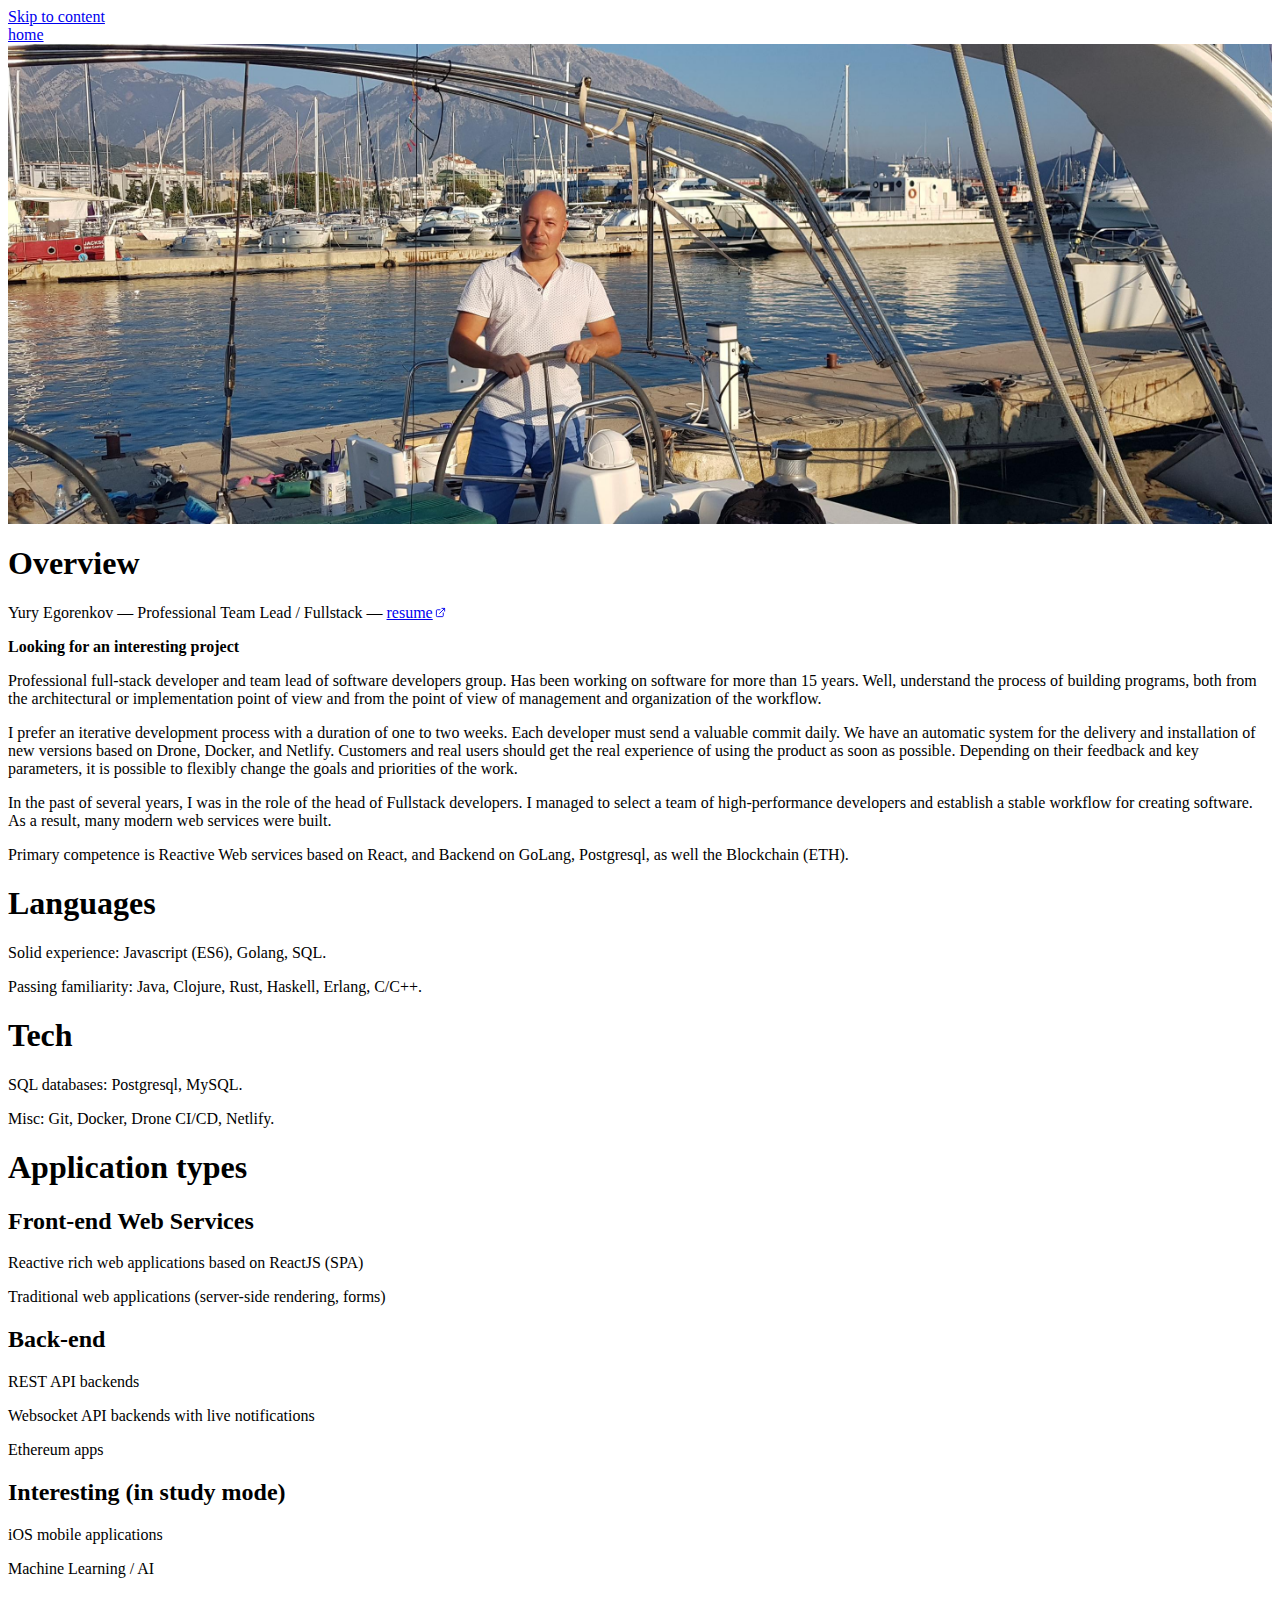
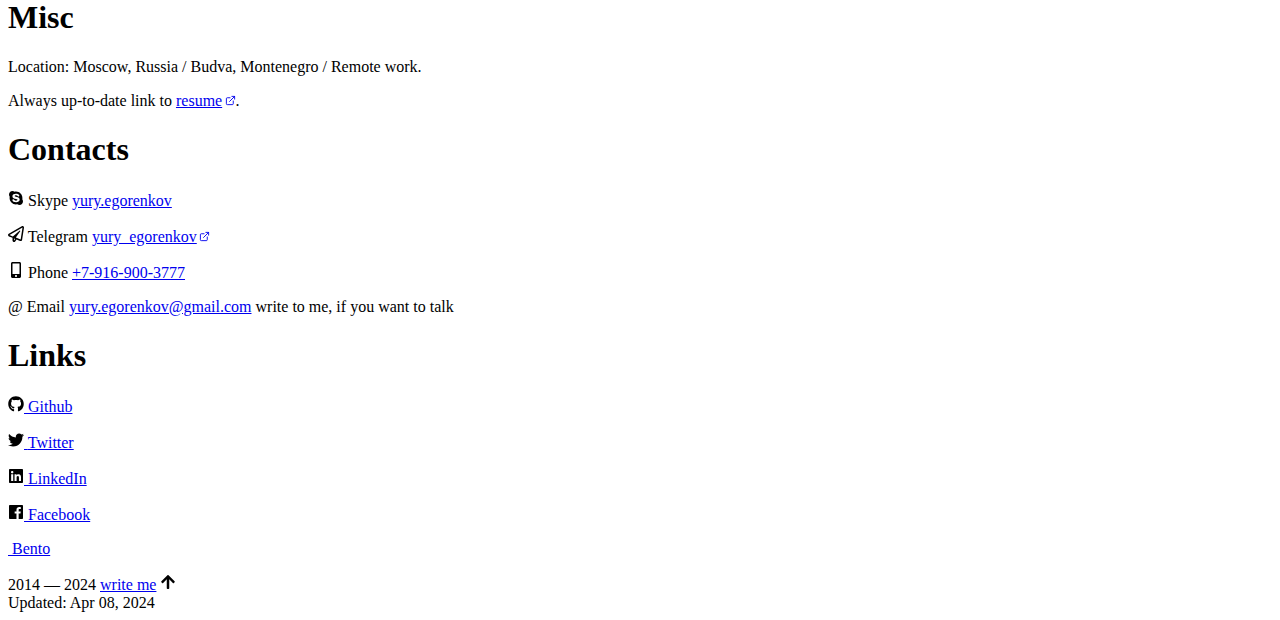
==== commit ed5eeb88: "update" ====
--- a/public/index.html
+++ b/public/index.html
@@ -7,34 +7,19 @@
     <meta http-equiv="X-UA-Compatible" content="IE=edge,chrome=1" />
     <meta name="viewport" content="width=device-width, minimum-scale=1, maximum-scale=2, initial-scale=1, user-scalable=yes" />
     <link rel="icon" href="data:;base64,=" />
-    <link rel="stylesheet" type="text/css" href="/styles/main.css?2038289676" />
+    <link rel="stylesheet" type="text/css" href="/styles/main.css?2001363351" />
 
-    <title>about:yury</title>
+    <title>Yury Egorenkov | about</title>
 
     <link rel="alternate" type="application/atom+xml" title="Yury's Posts (Atom)" href="/feed.xml" />
     <link rel="alternate" type="application/rss+xml" title="Yury's Posts (RSS)" href="/feed_rss.xml" />
 
     <meta name="author" content="Yury Egorenkov" />
-    <meta property="og:title" content="about:yury" />
+    <meta property="og:title" content="Yury Egorenkov | about" />
     <meta name="description" content="Overview about me" />
     
     
 
-    
-    <script>
-        {
-            let ws
-            function reinit() {
-                const url    = 'ws://' + window.location.hostname + ':52694/ws'
-                const ws     = new WebSocket(url)
-                ws.onmessage = reload
-                ws.onclose   = reinitAfterDelay
-            }
-            function reload()           {window.location.reload()}
-            function reinitAfterDelay() {setTimeout(reinit, 1000)}
-            reinit()
-        }
-    </script>
     
 </head>
 
@@ -104,42 +89,58 @@
 	<line x1="10" y1="14" x2="21" y2="3" />
 </svg></a>.</p>
 <h1 id="contacts"><span class="heading-prefix" aria-hidden="true"></span>Contacts<span style="margin-left: 0.5rem;"><a href="#contacts" class="heading-anchor" aria-hidden="true"></a></span></h1>
-<p><span><svg class="svg-icon fill-skype" viewBox="0 0 448 512" width="1em" height="1em"><path d="M424.7 299.8c2.9-14 4.7-28.9 4.7-43.8 0-113.5-91.9-205.3-205.3-205.3-14.9 0-29.7 1.7-43.8 4.7C161.3 40.7 137.7 32 112 32 50.2 32 0 82.2 0 144c0 25.7 8.7 49.3 23.3 68.2-2.9 14-4.7 28.9-4.7 43.8 0 113.5 91.9 205.3 205.3 205.3 14.9 0 29.7-1.7 43.8-4.7 19 14.6 42.6 23.3 68.2 23.3 61.8 0 112-50.2 112-112 .1-25.6-8.6-49.2-23.2-68.1zm-194.6 91.5c-65.6 0-120.5-29.2-120.5-65 0-16 9-30.6 29.5-30.6 31.2 0 34.1 44.9 88.1 44.9 25.7 0 42.3-11.4 42.3-26.3 0-18.7-16-21.6-42-28-62.5-15.4-117.8-22-117.8-87.2 0-59.2 58.6-81.1 109.1-81.1 55.1 0 110.8 21.9 110.8 55.4 0 16.9-11.4 31.8-30.3 31.8-28.3 0-29.2-33.5-75-33.5-25.7 0-42 7-42 22.5 0 19.8 20.8 21.8 69.1 33 41.4 9.3 90.7 26.8 90.7 77.6 0 59.1-57.1 86.5-112 86.5z"/></svg> Skype <a href="skype:yury.egorenkov?chat">yury.egorenkov</a></span></p>
+<p><span class="row-start-center gaps-h-0x5">
+  <svg class="svg-icon fill-skype" viewBox="0 0 448 512" width="1em" height="1em"><path d="M424.7 299.8c2.9-14 4.7-28.9 4.7-43.8 0-113.5-91.9-205.3-205.3-205.3-14.9 0-29.7 1.7-43.8 4.7C161.3 40.7 137.7 32 112 32 50.2 32 0 82.2 0 144c0 25.7 8.7 49.3 23.3 68.2-2.9 14-4.7 28.9-4.7 43.8 0 113.5 91.9 205.3 205.3 205.3 14.9 0 29.7-1.7 43.8-4.7 19 14.6 42.6 23.3 68.2 23.3 61.8 0 112-50.2 112-112 .1-25.6-8.6-49.2-23.2-68.1zm-194.6 91.5c-65.6 0-120.5-29.2-120.5-65 0-16 9-30.6 29.5-30.6 31.2 0 34.1 44.9 88.1 44.9 25.7 0 42.3-11.4 42.3-26.3 0-18.7-16-21.6-42-28-62.5-15.4-117.8-22-117.8-87.2 0-59.2 58.6-81.1 109.1-81.1 55.1 0 110.8 21.9 110.8 55.4 0 16.9-11.4 31.8-30.3 31.8-28.3 0-29.2-33.5-75-33.5-25.7 0-42 7-42 22.5 0 19.8 20.8 21.8 69.1 33 41.4 9.3 90.7 26.8 90.7 77.6 0 59.1-57.1 86.5-112 86.5z"/></svg>
+  <span>Skype </span>
+  <a href="skype:yury.egorenkov?chat">yury.egorenkov</a>
+</span></p>
 
-<p><span><svg class="svg-icon fill-fg" viewBox="0 0 512 512" width="1em" height="1em"><path d="M440 6.5L24 246.4c-34.4 19.9-31.1 70.8 5.7 85.9L144 379.6V464c0 46.4 59.2 65.5 86.6 28.6l43.8-59.1 111.9 46.2c5.9 2.4 12.1 3.6 18.3 3.6 8.2 0 16.3-2.1 23.6-6.2 12.8-7.2 21.6-20 23.9-34.5l59.4-387.2c6.1-40.1-36.9-68.8-71.5-48.9zM192 464v-64.6l36.6 15.1L192 464zm212.6-28.7l-153.8-63.5L391 169.5c10.7-15.5-9.5-33.5-23.7-21.2L155.8 332.6 48 288 464 48l-59.4 387.3z"/></svg> Telegram <a href="https://t.me/yury_egorenkov" target="_blank" rel="noopener noreferrer">yury_egorenkov<svg width="24" height="24" viewBox="0 0 24 24" fill="none" stroke="currentColor" stroke-width="2" stroke-linecap="round" stroke-linejoin="round" style="display: inline-block; width: 1.5ex; height: 1.5ex; margin-left: 0.3ch;" aria-hidden="true">
-	<path d="M18 13v6a2 2 0 0 1-2 2H5a2 2 0 0 1-2-2V8a2 2 0 0 1 2-2h6" />
-	<polyline points="15 3 21 3 21 9" />
-	<line x1="10" y1="14" x2="21" y2="3" />
-</svg></a></span></p>
-
-<p><span><svg class="svg-icon fill-fg" viewBox="0 0 320 512" width="1em" height="1em"><path d="M272 0H48C21.5 0 0 21.5 0 48v416c0 26.5 21.5 48 48 48h224c26.5 0 48-21.5 48-48V48c0-26.5-21.5-48-48-48zM160 480c-17.7 0-32-14.3-32-32s14.3-32 32-32 32 14.3 32 32-14.3 32-32 32zm112-108c0 6.6-5.4 12-12 12H60c-6.6 0-12-5.4-12-12V60c0-6.6 5.4-12 12-12h200c6.6 0 12 5.4 12 12v312z"/></svg> Phone <a href="tel:+7-916-900-3777">+7-916-900-3777</a></span></p>
-
-<p><span>@ Email <a href="mailto:yury.egorenkov@gmail.com">yury.egorenkov@gmail.com</a></span> <span>write to me, if you want to talk  </span></p>
-<h1 id="links"><span class="heading-prefix" aria-hidden="true"></span>Links<span style="margin-left: 0.5rem;"><a href="#links" class="heading-anchor" aria-hidden="true"></a></span></h1>
-<p><a href="https://github.com/yury-egorenkov" target="_blank" rel="noopener noreferrer"><svg class="svg-icon fill-github" viewBox="0 0 496 512" width="1em" height="1em"><path d="M165.9 397.4c0 2-2.3 3.6-5.2 3.6-3.3.3-5.6-1.3-5.6-3.6 0-2 2.3-3.6 5.2-3.6 3-.3 5.6 1.3 5.6 3.6zm-31.1-4.5c-.7 2 1.3 4.3 4.3 4.9 2.6 1 5.6 0 6.2-2s-1.3-4.3-4.3-5.2c-2.6-.7-5.5.3-6.2 2.3zm44.2-1.7c-2.9.7-4.9 2.6-4.6 4.9.3 2 2.9 3.3 5.9 2.6 2.9-.7 4.9-2.6 4.6-4.6-.3-1.9-3-3.2-5.9-2.9zM244.8 8C106.1 8 0 113.3 0 252c0 110.9 69.8 205.8 169.5 239.2 12.8 2.3 17.3-5.6 17.3-12.1 0-6.2-.3-40.4-.3-61.4 0 0-70 15-84.7-29.8 0 0-11.4-29.1-27.8-36.6 0 0-22.9-15.7 1.6-15.4 0 0 24.9 2 38.6 25.8 21.9 38.6 58.6 27.5 72.9 20.9 2.3-16 8.8-27.1 16-33.7-55.9-6.2-112.3-14.3-112.3-110.5 0-27.5 7.6-41.3 23.6-58.9-2.6-6.5-11.1-33.3 2.6-67.9 20.9-6.5 69 27 69 27 20-5.6 41.5-8.5 62.8-8.5s42.8 2.9 62.8 8.5c0 0 48.1-33.6 69-27 13.7 34.7 5.2 61.4 2.6 67.9 16 17.7 25.8 31.5 25.8 58.9 0 96.5-58.9 104.2-114.8 110.5 9.2 7.9 17 22.9 17 46.4 0 33.7-.3 75.4-.3 83.6 0 6.5 4.6 14.4 17.3 12.1C428.2 457.8 496 362.9 496 252 496 113.3 383.5 8 244.8 8zM97.2 352.9c-1.3 1-1 3.3.7 5.2 1.6 1.6 3.9 2.3 5.2 1 1.3-1 1-3.3-.7-5.2-1.6-1.6-3.9-2.3-5.2-1zm-10.8-8.1c-.7 1.3.3 2.9 2.3 3.9 1.6 1 3.6.7 4.3-.7.7-1.3-.3-2.9-2.3-3.9-2-.6-3.6-.3-4.3.7zm32.4 35.6c-1.6 1.3-1 4.3 1.3 6.2 2.3 2.3 5.2 2.6 6.5 1 1.3-1.3.7-4.3-1.3-6.2-2.2-2.3-5.2-2.6-6.5-1zm-11.4-14.7c-1.6 1-1.6 3.6 0 5.9 1.6 2.3 4.3 3.3 5.6 2.3 1.6-1.3 1.6-3.9 0-6.2-1.4-2.3-4-3.3-5.6-2z"/></svg> My Github<svg width="24" height="24" viewBox="0 0 24 24" fill="none" stroke="currentColor" stroke-width="2" stroke-linecap="round" stroke-linejoin="round" style="display: inline-block; width: 1.5ex; height: 1.5ex; margin-left: 0.3ch;" aria-hidden="true">
-	<path d="M18 13v6a2 2 0 0 1-2 2H5a2 2 0 0 1-2-2V8a2 2 0 0 1 2-2h6" />
-	<polyline points="15 3 21 3 21 9" />
-	<line x1="10" y1="14" x2="21" y2="3" />
-</svg></a></p>
-
-<p><a href="https://twitter.com/yury_egorenkov" target="_blank" rel="noopener noreferrer"><svg class="svg-icon fill-twitter" viewBox="0 0 512 512" width="1em" height="1em"><path d="M459.37 151.716c.325 4.548.325 9.097.325 13.645 0 138.72-105.583 298.558-298.558 298.558-59.452 0-114.68-17.219-161.137-47.106 8.447.974 16.568 1.299 25.34 1.299 49.055 0 94.213-16.568 130.274-44.832-46.132-.975-84.792-31.188-98.112-72.772 6.498.974 12.995 1.624 19.818 1.624 9.421 0 18.843-1.3 27.614-3.573-48.081-9.747-84.143-51.98-84.143-102.985v-1.299c13.969 7.797 30.214 12.67 47.431 13.319-28.264-18.843-46.781-51.005-46.781-87.391 0-19.492 5.197-37.36 14.294-52.954 51.655 63.675 129.3 105.258 216.365 109.807-1.624-7.797-2.599-15.918-2.599-24.04 0-57.828 46.782-104.934 104.934-104.934 30.213 0 57.502 12.67 76.67 33.137 23.715-4.548 46.456-13.32 66.599-25.34-7.798 24.366-24.366 44.833-46.132 57.827 21.117-2.273 41.584-8.122 60.426-16.243-14.292 20.791-32.161 39.308-52.628 54.253z"/></svg> My Twitter<svg width="24" height="24" viewBox="0 0 24 24" fill="none" stroke="currentColor" stroke-width="2" stroke-linecap="round" stroke-linejoin="round" style="display: inline-block; width: 1.5ex; height: 1.5ex; margin-left: 0.3ch;" aria-hidden="true">
-	<path d="M18 13v6a2 2 0 0 1-2 2H5a2 2 0 0 1-2-2V8a2 2 0 0 1 2-2h6" />
-	<polyline points="15 3 21 3 21 9" />
-	<line x1="10" y1="14" x2="21" y2="3" />
-</svg></a></p>
-
-<p><a href="https://www.linkedin.com/in/yuryegorenkov" target="_blank" rel="noopener noreferrer"><svg class="svg-icon fill-linkedin" viewBox="0 0 448 512" width="1em" height="1em"><path d="M416 32H31.9C14.3 32 0 46.5 0 64.3v383.4C0 465.5 14.3 480 31.9 480H416c17.6 0 32-14.5 32-32.3V64.3c0-17.8-14.4-32.3-32-32.3zM135.4 416H69V202.2h66.5V416zm-33.2-243c-21.3 0-38.5-17.3-38.5-38.5S80.9 96 102.2 96c21.2 0 38.5 17.3 38.5 38.5 0 21.3-17.2 38.5-38.5 38.5zm282.1 243h-66.4V312c0-24.8-.5-56.7-34.5-56.7-34.6 0-39.9 27-39.9 54.9V416h-66.4V202.2h63.7v29.2h.9c8.9-16.8 30.6-34.5 62.9-34.5 67.2 0 79.7 44.3 79.7 101.9V416z"/></svg> My LinkedIn<svg width="24" height="24" viewBox="0 0 24 24" fill="none" stroke="currentColor" stroke-width="2" stroke-linecap="round" stroke-linejoin="round" style="display: inline-block; width: 1.5ex; height: 1.5ex; margin-left: 0.3ch;" aria-hidden="true">
-	<path d="M18 13v6a2 2 0 0 1-2 2H5a2 2 0 0 1-2-2V8a2 2 0 0 1 2-2h6" />
-	<polyline points="15 3 21 3 21 9" />
-	<line x1="10" y1="14" x2="21" y2="3" />
-</svg></a></p>
-
-<p><a href="https://www.facebook.com/yury.egorenkov" target="_blank" rel="noopener noreferrer"><svg class="svg-icon fill-facebook" viewBox="0 0 448 512" width="1em" height="1em"><path d="M448 56.7v398.5c0 13.7-11.1 24.7-24.7 24.7H309.1V306.5h58.2l8.7-67.6h-67v-43.2c0-19.6 5.4-32.9 33.5-32.9h35.8v-60.5c-6.2-.8-27.4-2.7-52.2-2.7-51.6 0-87 31.5-87 89.4v49.9h-58.4v67.6h58.4V480H24.7C11.1 480 0 468.9 0 455.3V56.7C0 43.1 11.1 32 24.7 32h398.5c13.7 0 24.8 11.1 24.8 24.7z"/></svg> My Facebook<svg width="24" height="24" viewBox="0 0 24 24" fill="none" stroke="currentColor" stroke-width="2" stroke-linecap="round" stroke-linejoin="round" style="display: inline-block; width: 1.5ex; height: 1.5ex; margin-left: 0.3ch;" aria-hidden="true">
+<p><span class="row-start-center gaps-h-0x5">
+  <svg class="svg-icon fill-fg" viewBox="0 0 512 512" width="1em" height="1em"><path d="M440 6.5L24 246.4c-34.4 19.9-31.1 70.8 5.7 85.9L144 379.6V464c0 46.4 59.2 65.5 86.6 28.6l43.8-59.1 111.9 46.2c5.9 2.4 12.1 3.6 18.3 3.6 8.2 0 16.3-2.1 23.6-6.2 12.8-7.2 21.6-20 23.9-34.5l59.4-387.2c6.1-40.1-36.9-68.8-71.5-48.9zM192 464v-64.6l36.6 15.1L192 464zm212.6-28.7l-153.8-63.5L391 169.5c10.7-15.5-9.5-33.5-23.7-21.2L155.8 332.6 48 288 464 48l-59.4 387.3z"/></svg>
+  <span>Telegram</span>
+  <a href="https://t.me/yury_egorenkov" target="_blank" rel="noopener noreferrer">yury_egorenkov<svg width="24" height="24" viewBox="0 0 24 24" fill="none" stroke="currentColor" stroke-width="2" stroke-linecap="round" stroke-linejoin="round" style="display: inline-block; width: 1.5ex; height: 1.5ex; margin-left: 0.3ch;" aria-hidden="true">
 	<path d="M18 13v6a2 2 0 0 1-2 2H5a2 2 0 0 1-2-2V8a2 2 0 0 1 2-2h6" />
 	<polyline points="15 3 21 3 21 9" />
 	<line x1="10" y1="14" x2="21" y2="3" />
 </svg></a>
-</div></p>
+</span></p>
+
+<p><span class="row-start-center gaps-h-0x5">
+  <svg class="svg-icon fill-fg" viewBox="0 0 320 512" width="1em" height="1em"><path d="M272 0H48C21.5 0 0 21.5 0 48v416c0 26.5 21.5 48 48 48h224c26.5 0 48-21.5 48-48V48c0-26.5-21.5-48-48-48zM160 480c-17.7 0-32-14.3-32-32s14.3-32 32-32 32 14.3 32 32-14.3 32-32 32zm112-108c0 6.6-5.4 12-12 12H60c-6.6 0-12-5.4-12-12V60c0-6.6 5.4-12 12-12h200c6.6 0 12 5.4 12 12v312z"/></svg>
+  <span>Phone</span>
+  <a href="tel:+7-916-900-3777">+7-916-900-3777</a>
+</span></p>
+
+<p><span class="row-start-center gaps-h-0x5">
+  <span>@ Email</span>
+  <a href="mailto:yury.egorenkov@gmail.com">yury.egorenkov@gmail.com</a>
+  <span>write to me, if you want to talk</span>
+</span></p>
+<h1 id="links"><span class="heading-prefix" aria-hidden="true"></span>Links<span style="margin-left: 0.5rem;"><a href="#links" class="heading-anchor" aria-hidden="true"></a></span></h1>
+<p><a href="https://github.com/yury-egorenkov" target="_blank" rel="noopener noreferrer" class="row-start-center gaps-h-0x5">
+  <svg class="svg-icon fill-github" viewBox="0 0 496 512" width="1em" height="1em"><path d="M165.9 397.4c0 2-2.3 3.6-5.2 3.6-3.3.3-5.6-1.3-5.6-3.6 0-2 2.3-3.6 5.2-3.6 3-.3 5.6 1.3 5.6 3.6zm-31.1-4.5c-.7 2 1.3 4.3 4.3 4.9 2.6 1 5.6 0 6.2-2s-1.3-4.3-4.3-5.2c-2.6-.7-5.5.3-6.2 2.3zm44.2-1.7c-2.9.7-4.9 2.6-4.6 4.9.3 2 2.9 3.3 5.9 2.6 2.9-.7 4.9-2.6 4.6-4.6-.3-1.9-3-3.2-5.9-2.9zM244.8 8C106.1 8 0 113.3 0 252c0 110.9 69.8 205.8 169.5 239.2 12.8 2.3 17.3-5.6 17.3-12.1 0-6.2-.3-40.4-.3-61.4 0 0-70 15-84.7-29.8 0 0-11.4-29.1-27.8-36.6 0 0-22.9-15.7 1.6-15.4 0 0 24.9 2 38.6 25.8 21.9 38.6 58.6 27.5 72.9 20.9 2.3-16 8.8-27.1 16-33.7-55.9-6.2-112.3-14.3-112.3-110.5 0-27.5 7.6-41.3 23.6-58.9-2.6-6.5-11.1-33.3 2.6-67.9 20.9-6.5 69 27 69 27 20-5.6 41.5-8.5 62.8-8.5s42.8 2.9 62.8 8.5c0 0 48.1-33.6 69-27 13.7 34.7 5.2 61.4 2.6 67.9 16 17.7 25.8 31.5 25.8 58.9 0 96.5-58.9 104.2-114.8 110.5 9.2 7.9 17 22.9 17 46.4 0 33.7-.3 75.4-.3 83.6 0 6.5 4.6 14.4 17.3 12.1C428.2 457.8 496 362.9 496 252 496 113.3 383.5 8 244.8 8zM97.2 352.9c-1.3 1-1 3.3.7 5.2 1.6 1.6 3.9 2.3 5.2 1 1.3-1 1-3.3-.7-5.2-1.6-1.6-3.9-2.3-5.2-1zm-10.8-8.1c-.7 1.3.3 2.9 2.3 3.9 1.6 1 3.6.7 4.3-.7.7-1.3-.3-2.9-2.3-3.9-2-.6-3.6-.3-4.3.7zm32.4 35.6c-1.6 1.3-1 4.3 1.3 6.2 2.3 2.3 5.2 2.6 6.5 1 1.3-1.3.7-4.3-1.3-6.2-2.2-2.3-5.2-2.6-6.5-1zm-11.4-14.7c-1.6 1-1.6 3.6 0 5.9 1.6 2.3 4.3 3.3 5.6 2.3 1.6-1.3 1.6-3.9 0-6.2-1.4-2.3-4-3.3-5.6-2z"/></svg>
+  <span>Github</span>
+</a></p>
+
+<p><a href="https://twitter.com/yury_egorenkov" target="_blank" rel="noopener noreferrer" class="row-start-center gaps-h-0x5">
+  <svg class="svg-icon fill-twitter" viewBox="0 0 512 512" width="1em" height="1em"><path d="M459.37 151.716c.325 4.548.325 9.097.325 13.645 0 138.72-105.583 298.558-298.558 298.558-59.452 0-114.68-17.219-161.137-47.106 8.447.974 16.568 1.299 25.34 1.299 49.055 0 94.213-16.568 130.274-44.832-46.132-.975-84.792-31.188-98.112-72.772 6.498.974 12.995 1.624 19.818 1.624 9.421 0 18.843-1.3 27.614-3.573-48.081-9.747-84.143-51.98-84.143-102.985v-1.299c13.969 7.797 30.214 12.67 47.431 13.319-28.264-18.843-46.781-51.005-46.781-87.391 0-19.492 5.197-37.36 14.294-52.954 51.655 63.675 129.3 105.258 216.365 109.807-1.624-7.797-2.599-15.918-2.599-24.04 0-57.828 46.782-104.934 104.934-104.934 30.213 0 57.502 12.67 76.67 33.137 23.715-4.548 46.456-13.32 66.599-25.34-7.798 24.366-24.366 44.833-46.132 57.827 21.117-2.273 41.584-8.122 60.426-16.243-14.292 20.791-32.161 39.308-52.628 54.253z"/></svg>
+  <span>Twitter</span>
+</a></p>
+
+<p><a href="https://www.linkedin.com/in/yuryegorenkov" target="_blank" rel="noopener noreferrer" class="row-start-center gaps-h-0x5">
+  <svg class="svg-icon fill-linkedin" viewBox="0 0 448 512" width="1em" height="1em"><path d="M416 32H31.9C14.3 32 0 46.5 0 64.3v383.4C0 465.5 14.3 480 31.9 480H416c17.6 0 32-14.5 32-32.3V64.3c0-17.8-14.4-32.3-32-32.3zM135.4 416H69V202.2h66.5V416zm-33.2-243c-21.3 0-38.5-17.3-38.5-38.5S80.9 96 102.2 96c21.2 0 38.5 17.3 38.5 38.5 0 21.3-17.2 38.5-38.5 38.5zm282.1 243h-66.4V312c0-24.8-.5-56.7-34.5-56.7-34.6 0-39.9 27-39.9 54.9V416h-66.4V202.2h63.7v29.2h.9c8.9-16.8 30.6-34.5 62.9-34.5 67.2 0 79.7 44.3 79.7 101.9V416z"/></svg>
+  <span>LinkedIn</span>
+</a></p>
+
+<p><a href="https://www.facebook.com/yury.egorenkov" target="_blank" rel="noopener noreferrer" class="row-start-center gaps-h-0x5">
+  <svg class="svg-icon fill-facebook" viewBox="0 0 448 512" width="1em" height="1em"><path d="M448 56.7v398.5c0 13.7-11.1 24.7-24.7 24.7H309.1V306.5h58.2l8.7-67.6h-67v-43.2c0-19.6 5.4-32.9 33.5-32.9h35.8v-60.5c-6.2-.8-27.4-2.7-52.2-2.7-51.6 0-87 31.5-87 89.4v49.9h-58.4v67.6h58.4V480H24.7C11.1 480 0 468.9 0 455.3V56.7C0 43.1 11.1 32 24.7 32h398.5c13.7 0 24.8 11.1 24.8 24.7z"/></svg>
+  <span>Facebook</span>
+</a></p>
+
+<p><a href="https://bento.me/yego-me" target="_blank" rel="noopener noreferrer" class="row-start-center gaps-h-0x5">
+  <img src="https://global-uploads.webflow.com/6335b33630f88833a92915fc/63e501246a370e0d4462f2ed_herologo.png" alt="" class="svg-icon">
+  <span>Bento</span>
+</a></p>
 
 </article>
 </div>
@@ -161,7 +162,7 @@
 
     </div>
     <span class="fg-blue row-center-center padding-0x5 sm-hide font-small margin-b-2">
-        Updated: Apr 02, 2024
+        Updated: Apr 08, 2024
     </span>
 </footer>
 
